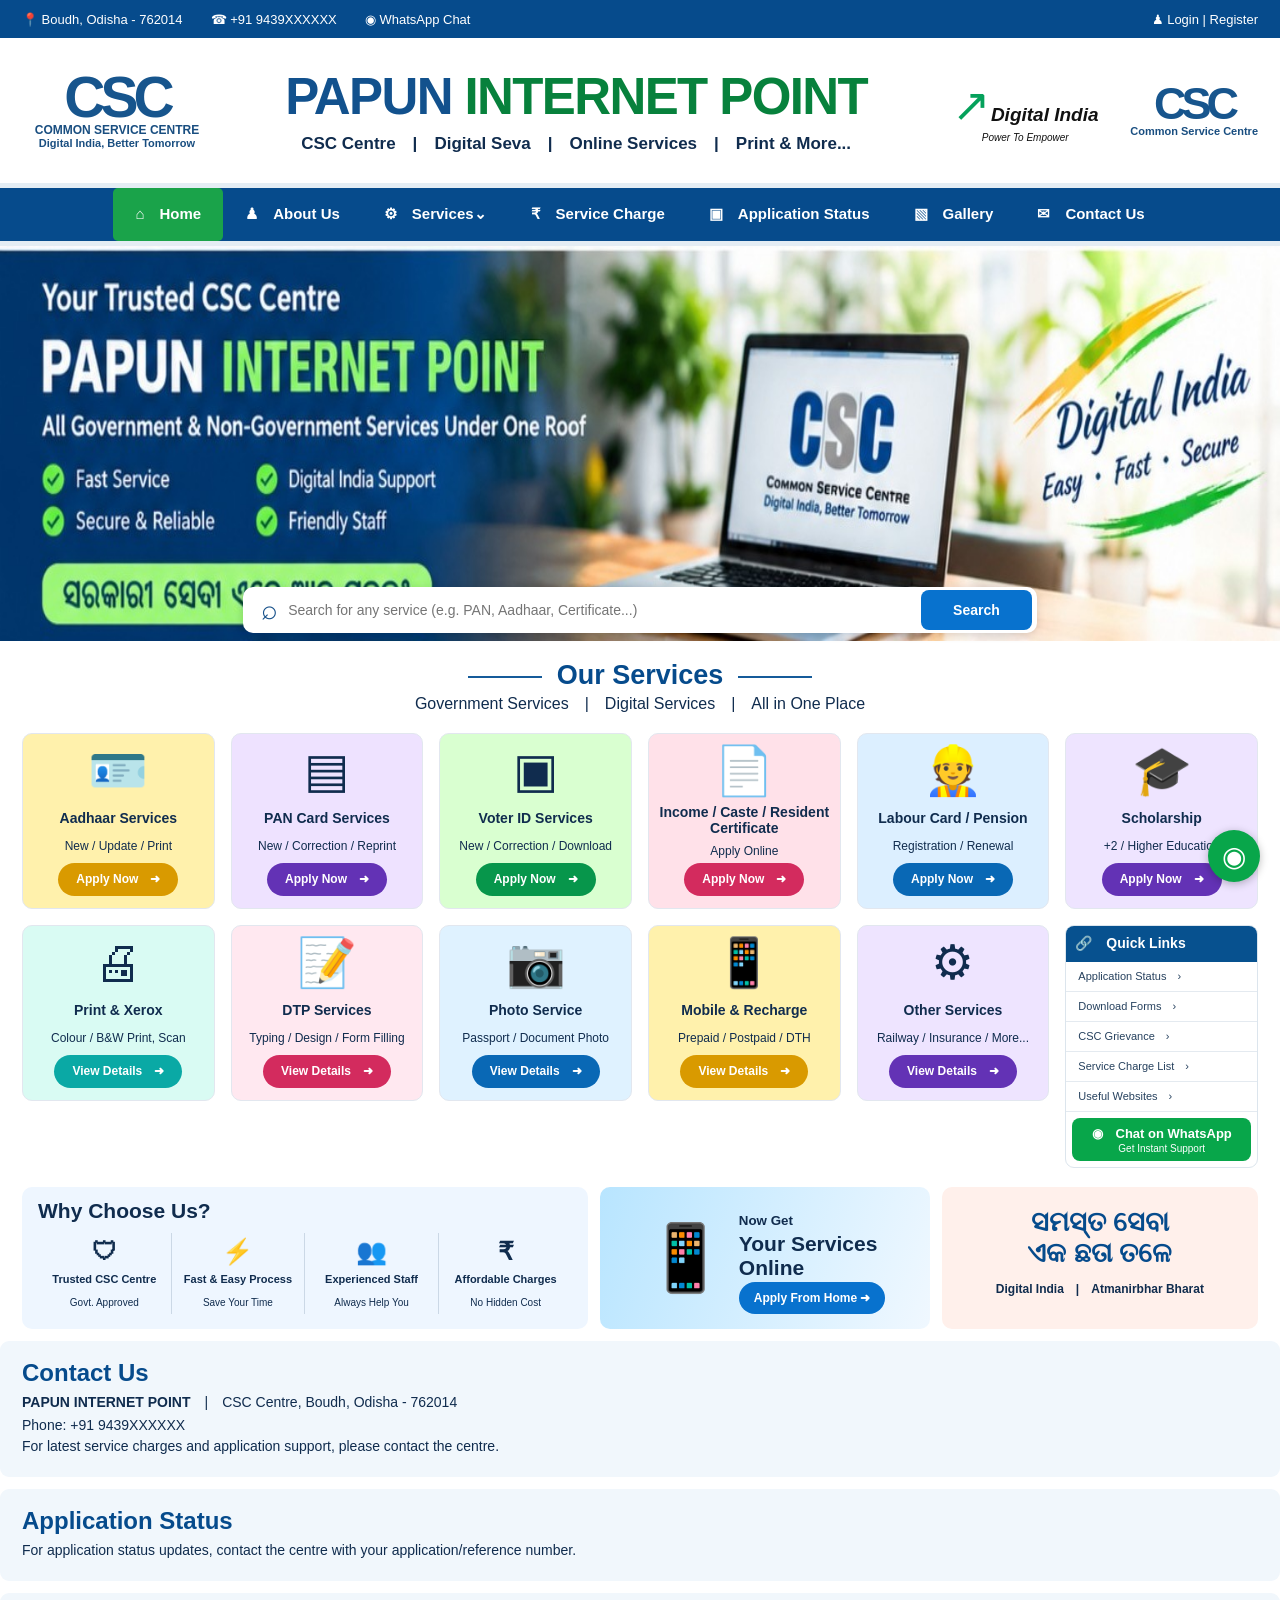
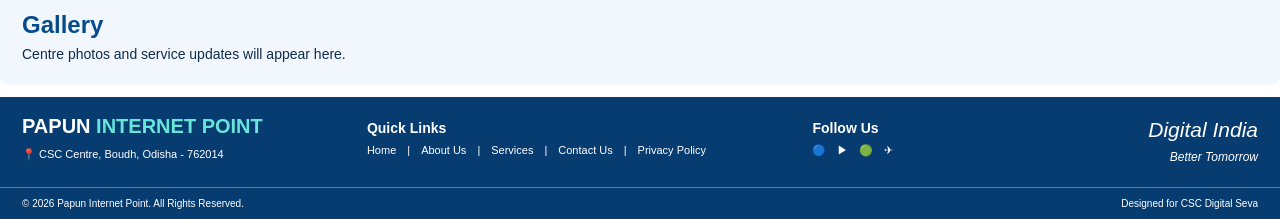
==== index.html @ e338c155 "Add files via upload" ====
<!doctype html>
<html lang="en">
<head>
<meta charset="utf-8"><meta name="viewport" content="width=device-width,initial-scale=1">
<title>Papun Internet Point | CSC Centre</title><link rel="stylesheet" href="style.css">
</head>
<body>
<div class="top"><span>📍 Boudh, Odisha - 762014</span><span>☎ +91 9439XXXXXX</span><a href="#" id="waTop">◉ WhatsApp Chat</a><span class="login"><a href="#login">♟ Login</a> | <a href="#register">Register</a></span></div>
<header class="head">
 <div class="csc"><b>CSC</b><strong>COMMON SERVICE CENTRE</strong><small>Digital India, Better Tomorrow</small></div>
 <div class="brand"><h1><span>PAPUN</span> <b>INTERNET POINT</b></h1><p>CSC Centre　|　Digital Seva　|　Online Services　|　Print &amp; More...</p></div>
 <div class="digital"><i>↗</i><b>Digital India</b><small>Power To Empower</small></div>
 <div class="csc smallcsc"><b>CSC</b><small>Common Service Centre</small></div>
</header>
<nav><button class="menubtn">☰ Menu</button><div class="navlinks">
<a class="active" href="#home">⌂　Home</a><a href="#about">♟　About Us</a><a href="#services">⚙　Services⌄</a><a href="#charges">₹　Service Charge</a><a href="#status">▣　Application Status</a><a href="#gallery">▧　Gallery</a><a href="#contact">✉　Contact Us</a>
</div></nav>
<main>
<section class="hero" id="home"><form class="search" id="searchForm"><span>⌕</span><input id="q" placeholder="Search for any service (e.g. PAN, Aadhaar, Certificate...)"><button>Search</button></form></section>
<section class="services" id="services"><div class="heading"><h2>Our Services</h2><p>Government Services　|　Digital Services　|　All in One Place</p></div>
<div class="cards" id="cards">
<article class="card yellow" data-k="aadhaar aadhar uidai update print"><div class="ico">🪪</div><h3>Aadhaar Services</h3><p>New / Update / Print</p><a href="#contact">Apply Now　➜</a></article>
<article class="card purple" data-k="pan card new correction reprint"><div class="ico">▤</div><h3>PAN Card Services</h3><p>New / Correction / Reprint</p><a href="#contact">Apply Now　➜</a></article>
<article class="card green" data-k="voter id election card"><div class="ico">▣</div><h3>Voter ID Services</h3><p>New / Correction / Download</p><a href="#contact">Apply Now　➜</a></article>
<article class="card pink" data-k="income caste resident certificate"><div class="ico">📄</div><h3>Income / Caste / Resident<br>Certificate</h3><p>Apply Online</p><a href="#contact">Apply Now　➜</a></article>
<article class="card blue" data-k="labour card pension"><div class="ico">👷</div><h3>Labour Card / Pension</h3><p>Registration / Renewal</p><a href="#contact">Apply Now　➜</a></article>
<article class="card lavender" data-k="scholarship +2 higher education"><div class="ico">🎓</div><h3>Scholarship</h3><p>+2 / Higher Education</p><a href="#contact">Apply Now　➜</a></article>
<article class="card mint" data-k="print xerox colour scan"><div class="ico">🖨</div><h3>Print &amp; Xerox</h3><p>Colour / B&amp;W Print, Scan</p><a href="#contact">View Details　➜</a></article>
<article class="card rose" data-k="dtp typing design form filling"><div class="ico">📝</div><h3>DTP Services</h3><p>Typing / Design / Form Filling</p><a href="#contact">View Details　➜</a></article>
<article class="card sky" data-k="photo passport document"><div class="ico">📷</div><h3>Photo Service</h3><p>Passport / Document Photo</p><a href="#contact">View Details　➜</a></article>
<article class="card yellow" data-k="mobile recharge prepaid postpaid dth"><div class="ico">📱</div><h3>Mobile &amp; Recharge</h3><p>Prepaid / Postpaid / DTH</p><a href="#contact">View Details　➜</a></article>
<article class="card lavender" data-k="other railway insurance"><div class="ico">⚙</div><h3>Other Services</h3><p>Railway / Insurance / More...</p><a href="#contact">View Details　➜</a></article>
<aside class="quick"><h3>🔗　Quick Links</h3><a href="#status">Application Status　›</a><a href="#contact">Download Forms　›</a><a href="#contact">CSC Grievance　›</a><a href="#charges">Service Charge List　›</a><a href="#contact">Useful Websites　›</a><a class="chat" id="waSide" href="#">◉　Chat on WhatsApp<small>Get Instant Support</small></a></aside>
</div></section>
<section class="bottom" id="about">
<div class="why"><h2>Why Choose Us?</h2><div class="whyrow"><div><b>🛡</b><strong>Trusted CSC Centre</strong><small>Govt. Approved</small></div><div><b>⚡</b><strong>Fast &amp; Easy Process</strong><small>Save Your Time</small></div><div><b>👥</b><strong>Experienced Staff</strong><small>Always Help You</small></div><div><b>₹</b><strong>Affordable Charges</strong><small>No Hidden Cost</small></div></div></div>
<div class="online"><span>📱</span><div><small>Now Get</small><h3>Your Services<br>Online</h3><a href="#contact">Apply From Home ➜</a></div></div>
<div class="odia"><h2>ସମସ୍ତ ସେବା<br>ଏକ ଛତା ତଳେ</h2><p>Digital India　|　Atmanirbhar Bharat</p></div>
</section>
<section class="contact" id="contact"><h2>Contact Us</h2><p><b>PAPUN INTERNET POINT</b>　|　CSC Centre, Boudh, Odisha - 762014</p><p>Phone: +91 9439XXXXXX</p><p id="charges">For latest service charges and application support, please contact the centre.</p></section>
<section class="contact" id="status"><h2>Application Status</h2><p>For application status updates, contact the centre with your application/reference number.</p></section>
<section class="contact" id="gallery"><h2>Gallery</h2><p>Centre photos and service updates will appear here.</p></section>
</main>
<footer><div class="foot"><div><h2>PAPUN <span>INTERNET POINT</span></h2><p>📍 CSC Centre, Boudh, Odisha - 762014</p></div><div><b>Quick Links</b><p><a href="#home">Home</a>　|　<a href="#about">About Us</a>　|　<a href="#services">Services</a>　|　<a href="#contact">Contact Us</a>　|　Privacy Policy</p></div><div><b>Follow Us</b><p>🔵　▶　🟢　✈</p></div><div class="footdigital">Digital India<br><small>Better Tomorrow</small></div></div><div class="copy"><span>© 2026 Papun Internet Point. All Rights Reserved.</span><span>Designed for CSC Digital Seva</span></div></footer>
<a class="floatwa" id="waFloat" href="#">◉</a>
<script src="script.js"></script>
</body></html>
---- style.css ----
*{box-sizing:border-box}html{scroll-behavior:smooth}body{margin:0;font-family:Arial,Helvetica,sans-serif;color:#102c4e;background:white}.top{height:38px;background:#064b8c;color:white;display:flex;align-items:center;gap:28px;padding:0 max(calc((100% - 1470px)/2),22px);font-size:13px}.top a{color:white;text-decoration:none}.login{margin-left:auto}.head{max-width:1470px;margin:auto;height:145px;padding:10px 22px;display:flex;align-items:center;justify-content:space-between;gap:20px}.csc{text-align:center;color:#194e80;min-width:190px}.csc>b{font-size:57px;letter-spacing:-5px;line-height:.9;display:block;color:#17558d}.csc strong{font-size:12px;display:block}.csc small{font-size:11px;display:block;font-weight:bold}.brand{text-align:center;flex:1}.brand h1{font-size:clamp(28px,4vw,51px);margin:0;color:#12518d;white-space:nowrap;letter-spacing:-1.6px}.brand h1 b{color:#07813c}.brand p{font-size:17px;font-weight:bold;margin:6px 0 0}.digital{min-width:170px;text-align:center;font-style:italic;color:#111}.digital i{font-size:46px;color:#05a15b;font-style:normal}.digital b{font-size:19px}.digital small{display:block;font-size:10px}.smallcsc{min-width:120px}.smallcsc b{font-size:45px}nav{background:#064b8c;border-top:5px solid #e4edf4;border-bottom:5px solid #e4edf4}.navlinks{max-width:1470px;margin:auto;display:flex;justify-content:center}.navlinks a{color:white;text-decoration:none;font-weight:bold;padding:17px 22px;font-size:15px;white-space:nowrap}.navlinks a:hover,.navlinks .active{background:#1aa34a;border-radius:5px}.menubtn{display:none}.hero{height:395px;background-image:url('hero-reference.jpg');background-size:100% 100%;background-position:center;position:relative}.search{position:absolute;bottom:8px;left:19%;width:62%;height:46px;background:white;border-radius:10px;display:flex;align-items:center;padding:4px 5px 4px 18px;box-shadow:0 2px 8px #0002}.search span{font-size:28px;color:#17518a}.search input{flex:1;min-width:0;border:0;outline:0;padding:10px;font-size:14px}.search button{background:#0872ce;color:white;border:0;border-radius:8px;padding:12px 32px;font-weight:bold;font-size:14px}.services{max-width:1470px;margin:auto;padding:19px 22px}.heading{text-align:center;margin-bottom:18px}.heading h2{font-size:27px;color:#064b8c;margin:0 0 3px}.heading h2:before,.heading h2:after{content:'';display:inline-block;width:74px;height:2px;background:#155b9a;vertical-align:middle;margin:0 15px}.heading p{margin:0;font-size:16px}.cards{display:grid;grid-template-columns:repeat(6,minmax(0,1fr));gap:16px}.card{height:176px;border-radius:10px;border:1px solid #e2e7ef;display:flex;flex-direction:column;align-items:center;justify-content:space-between;text-align:center;padding:12px 8px}.card .ico{font-size:48px;line-height:1.05}.card h3{font-size:14px;margin:3px 0}.card p{font-size:12px;margin:0}.card a{font-size:12px;text-decoration:none;color:white;background:#0968b5;padding:8px 18px;border-radius:18px;font-weight:bold}.yellow{background:#fff1ac}.purple{background:#eee2ff}.green{background:#d9ffd0}.pink{background:#ffe1e9}.blue{background:#dcefff}.lavender{background:#eee4ff}.mint{background:#d9fbf3}.rose{background:#ffe8f0}.sky{background:#dff2ff}.yellow a{background:#d99a00}.purple a,.lavender a{background:#6332b5}.green a{background:#07964b}.pink a,.rose a{background:#d32b5e}.mint a{background:#0aa9a5}.quick{grid-column:span 1;border:1px solid #dce5ed;border-radius:9px;overflow:hidden;background:#fff;min-height:176px}.quick h3{margin:0;background:#07518f;color:white;padding:9px;font-size:14px}.quick>a:not(.chat){display:block;padding:7px 12px;border-bottom:1px solid #e4eaf0;text-decoration:none;color:#26415e;font-size:11px}.chat{display:block;margin:6px;background:#08a64a;color:white;text-align:center;padding:7px;text-decoration:none;border-radius:8px;font-weight:bold;font-size:13px}.chat small{display:block;font-size:10px;font-weight:normal}.bottom{max-width:1470px;margin:0 auto 12px;padding:0 22px;display:grid;grid-template-columns:2.15fr 1.25fr 1.2fr;gap:12px}.why,.online,.odia{min-height:142px;border-radius:10px;overflow:hidden}.why{background:#eef6ff;padding:12px 16px}.why h2{font-size:21px;margin:0 0 10px}.whyrow{display:grid;grid-template-columns:repeat(4,1fr)}.whyrow div{text-align:center;border-right:1px solid #cbd8e6;padding:4px}.whyrow div:last-child{border:0}.whyrow b{display:block;font-size:25px}.whyrow strong{display:block;font-size:11px;margin:7px 0}.whyrow small{font-size:10px}.online{background:linear-gradient(110deg,#b8e5ff,#f0f8ff);display:flex;align-items:center;justify-content:center;gap:13px}.online>span{font-size:65px}.online small{font-weight:bold}.online h3{font-size:21px;margin:3px 0 8px}.online a{background:#0872ce;color:white;text-decoration:none;border-radius:18px;padding:9px 15px;font-size:12px;font-weight:bold}.odia{background:#fff0eb;text-align:center;display:flex;flex-direction:column;justify-content:center}.odia h2{font-size:27px;color:#064b8c;margin:0}.odia p{font-size:12px;font-weight:bold}.contact{max-width:1426px;margin:12px auto;padding:18px 22px;background:#f1f7fc;border-radius:9px}.contact h2{margin:0 0 7px;color:#064b8c}.contact p{font-size:14px;margin:5px 0}footer{background:#073c70;color:white}.foot{max-width:1470px;margin:auto;padding:18px 22px;display:grid;grid-template-columns:1.3fr 1.7fr 1fr .7fr;gap:18px;align-items:center}.foot h2{font-size:20px;margin:0 0 7px}.foot h2 span{color:#69e4db}.foot b{font-size:14px}.foot p{font-size:11px;line-height:1.8;margin:4px 0}.foot a{color:white;text-decoration:none}.footdigital{text-align:right;font-size:21px;font-style:italic}.footdigital small{font-size:12px}.copy{max-width:1470px;margin:auto;border-top:1px solid #ffffff55;padding:10px 22px;display:flex;justify-content:space-between;font-size:10px}.floatwa{position:fixed;right:20px;bottom:18px;background:#08a64a;color:white;width:52px;height:52px;border-radius:50%;display:grid;place-items:center;text-decoration:none;font-size:28px;box-shadow:0 2px 9px #0004;z-index:5}@media(max-width:1050px){.csc,.smallcsc{display:none}.brand h1{font-size:35px}.navlinks a{padding:15px 10px;font-size:12px}.cards{grid-template-columns:repeat(3,1fr)}.bottom{grid-template-columns:1fr 1fr}.odia{display:none}}@media(max-width:650px){.top{height:auto;min-height:35px;gap:8px;flex-wrap:wrap;padding:7px 10px;font-size:10px}.login{margin-left:0}.head{height:82px;padding:8px}.brand h1{font-size:24px;white-space:normal;line-height:1}.brand p{font-size:10px}.digital{display:none}.menubtn{display:block;width:100%;padding:11px;background:#064b8c;color:white;border:0;text-align:left;font-weight:bold}.navlinks{display:none;flex-direction:column}.navlinks.open{display:flex}.navlinks a{padding:12px 16px}.hero{height:245px;background-size:auto 100%;background-position:center}.search{left:3%;width:94%;height:40px;bottom:7px;padding-left:9px}.search input{font-size:10px;padding:6px}.search button{padding:10px 12px;font-size:11px}.services{padding:15px 10px}.heading h2{font-size:22px}.heading h2:before,.heading h2:after{width:25px;margin:0 6px}.heading p{font-size:11px}.cards{grid-template-columns:repeat(2,minmax(0,1fr));gap:9px}.card{height:158px;padding:10px 5px}.card .ico{font-size:40px}.card h3{font-size:12px}.card p{font-size:10px}.card a{font-size:10px;padding:7px 12px}.quick{grid-column:span 2}.bottom{grid-template-columns:1fr;padding:0 10px}.whyrow strong{font-size:9px}.whyrow small{font-size:9px}.online{min-height:130px}.foot{grid-template-columns:1fr 1fr;padding:16px 12px}.footdigital{display:none}.copy{padding:9px 12px;gap:6px;flex-direction:column;font-size:9px}.contact{margin:10px;padding:14px}.floatwa{right:12px;bottom:12px}}
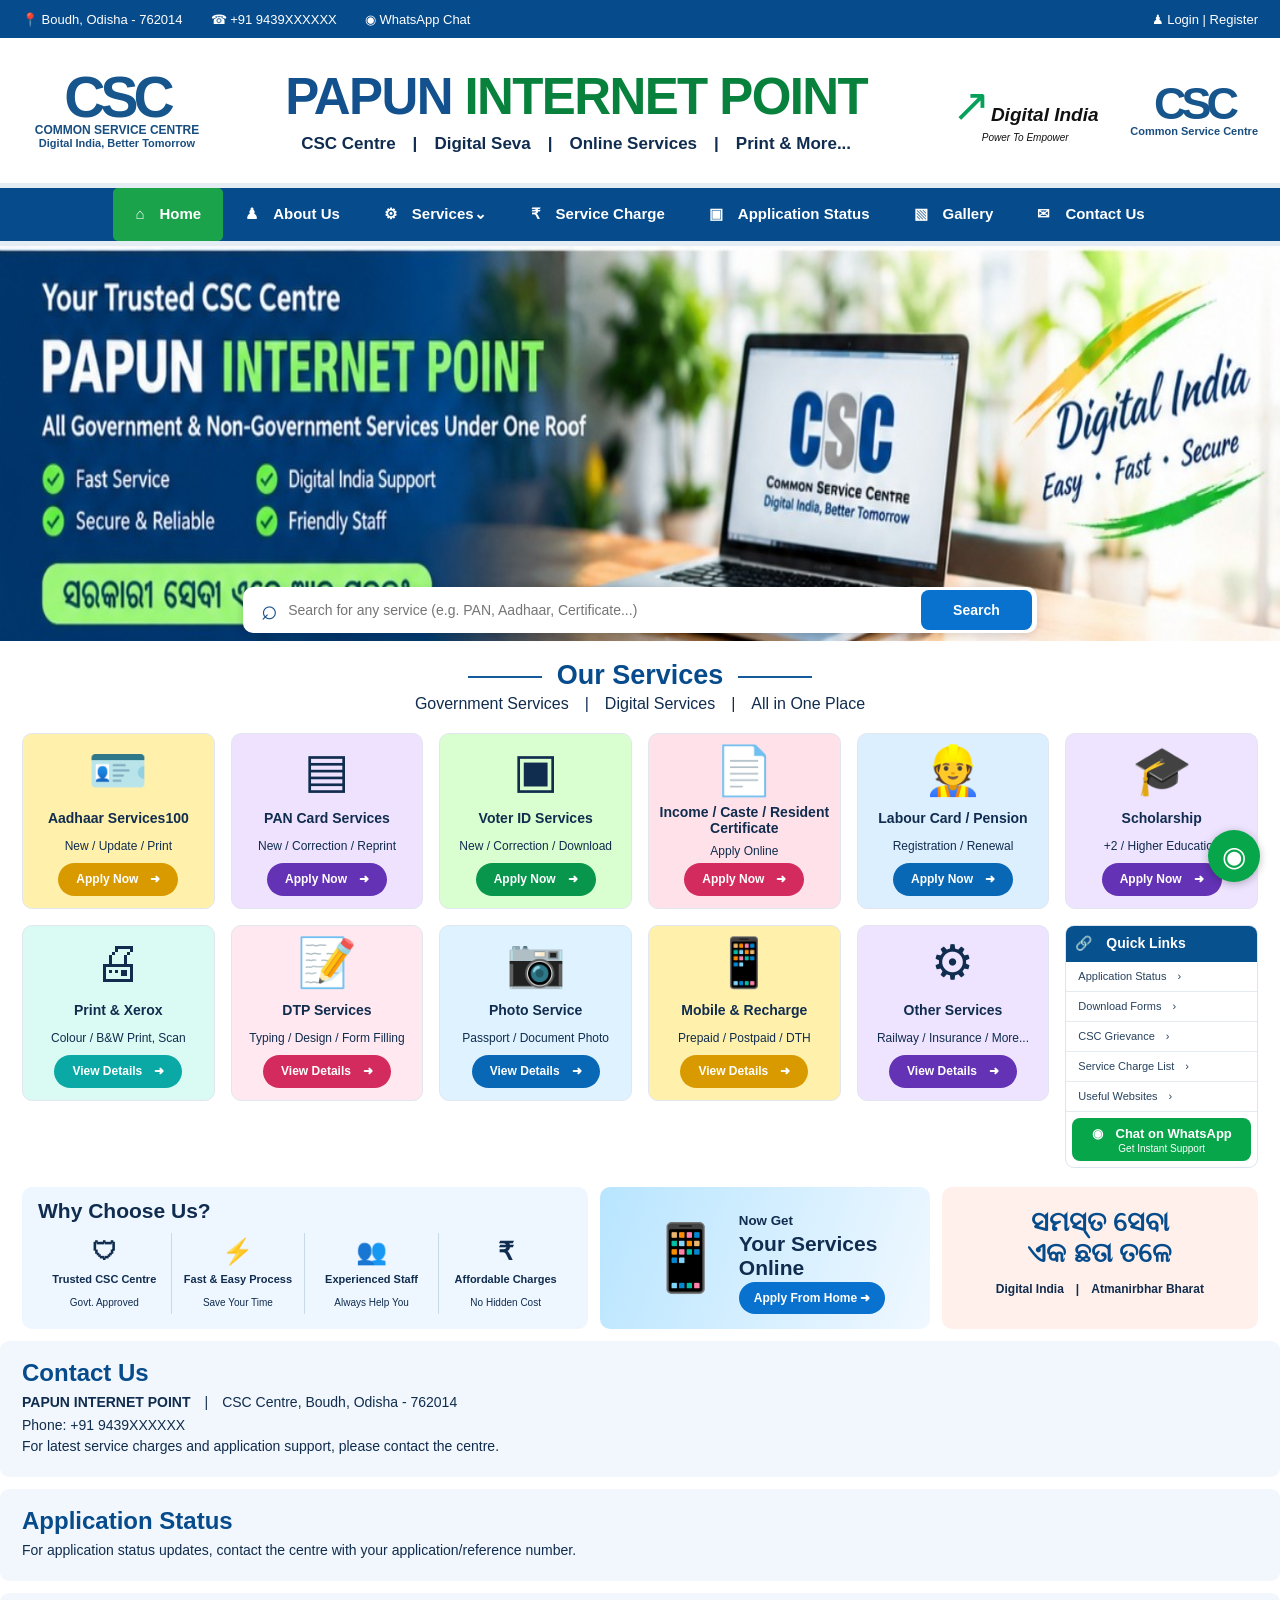
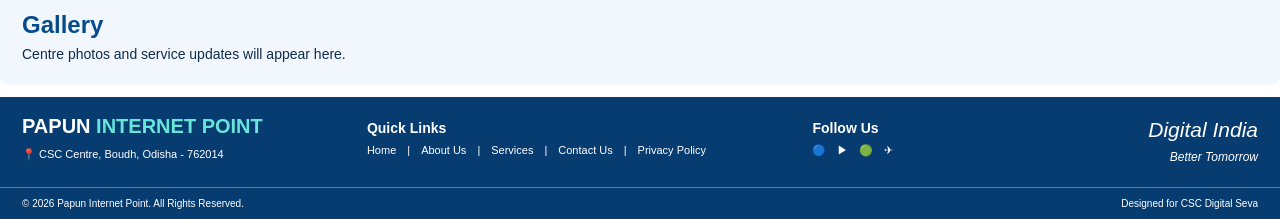
==== commit 316d4fc6: "Update index.html" ====
--- a/index.html
+++ b/index.html
@@ -19,7 +19,7 @@
 <section class="hero" id="home"><form class="search" id="searchForm"><span>⌕</span><input id="q" placeholder="Search for any service (e.g. PAN, Aadhaar, Certificate...)"><button>Search</button></form></section>
 <section class="services" id="services"><div class="heading"><h2>Our Services</h2><p>Government Services　|　Digital Services　|　All in One Place</p></div>
 <div class="cards" id="cards">
-<article class="card yellow" data-k="aadhaar aadhar uidai update print"><div class="ico">🪪</div><h3>Aadhaar Services</h3><p>New / Update / Print</p><a href="#contact">Apply Now　➜</a></article>
+<article class="card yellow" data-k="aadhaar aadhar uidai update print"><div class="ico">🪪</div><h3>Aadhaar Services100</h3><p>New / Update / Print</p><a href="#contact">Apply Now　➜</a></article>
 <article class="card purple" data-k="pan card new correction reprint"><div class="ico">▤</div><h3>PAN Card Services</h3><p>New / Correction / Reprint</p><a href="#contact">Apply Now　➜</a></article>
 <article class="card green" data-k="voter id election card"><div class="ico">▣</div><h3>Voter ID Services</h3><p>New / Correction / Download</p><a href="#contact">Apply Now　➜</a></article>
 <article class="card pink" data-k="income caste resident certificate"><div class="ico">📄</div><h3>Income / Caste / Resident<br>Certificate</h3><p>Apply Online</p><a href="#contact">Apply Now　➜</a></article>
@@ -44,4 +44,4 @@
 <footer><div class="foot"><div><h2>PAPUN <span>INTERNET POINT</span></h2><p>📍 CSC Centre, Boudh, Odisha - 762014</p></div><div><b>Quick Links</b><p><a href="#home">Home</a>　|　<a href="#about">About Us</a>　|　<a href="#services">Services</a>　|　<a href="#contact">Contact Us</a>　|　Privacy Policy</p></div><div><b>Follow Us</b><p>🔵　▶　🟢　✈</p></div><div class="footdigital">Digital India<br><small>Better Tomorrow</small></div></div><div class="copy"><span>© 2026 Papun Internet Point. All Rights Reserved.</span><span>Designed for CSC Digital Seva</span></div></footer>
 <a class="floatwa" id="waFloat" href="#">◉</a>
 <script src="script.js"></script>
-</body></html>+</body></html>
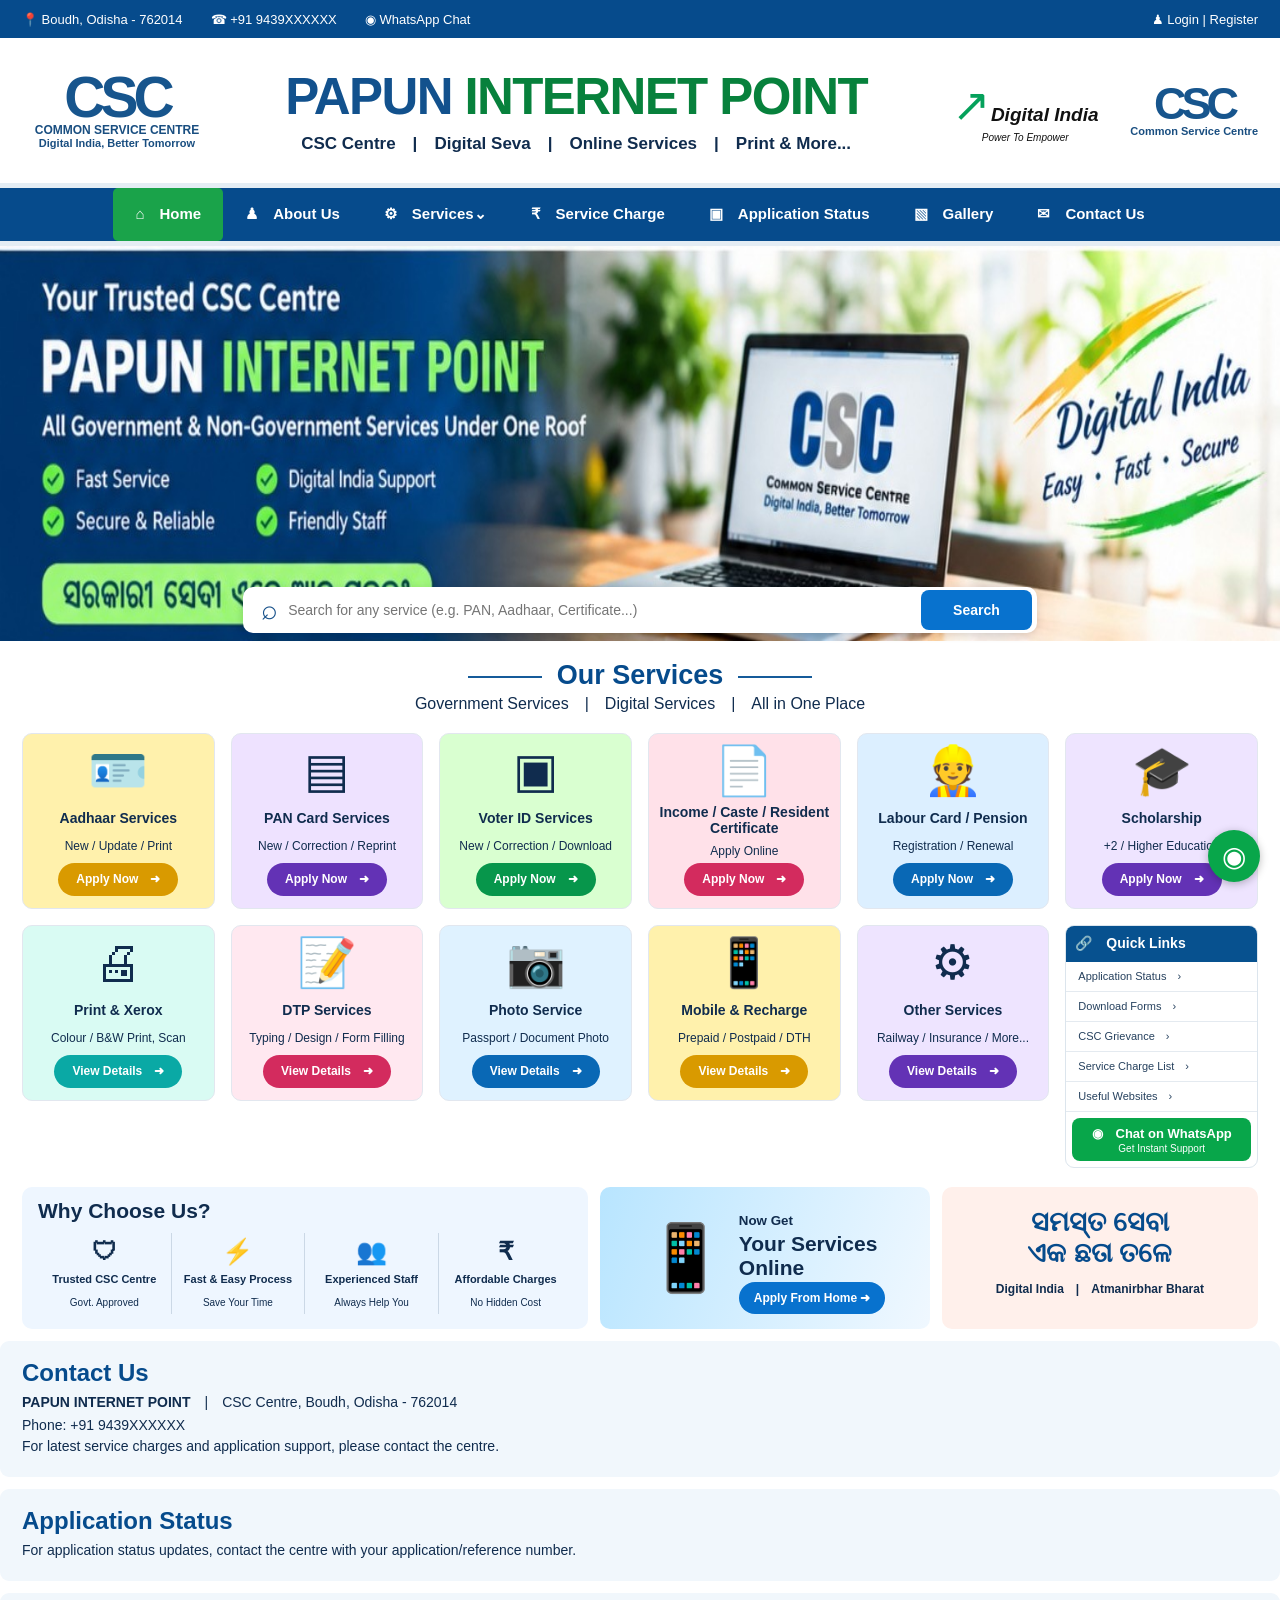
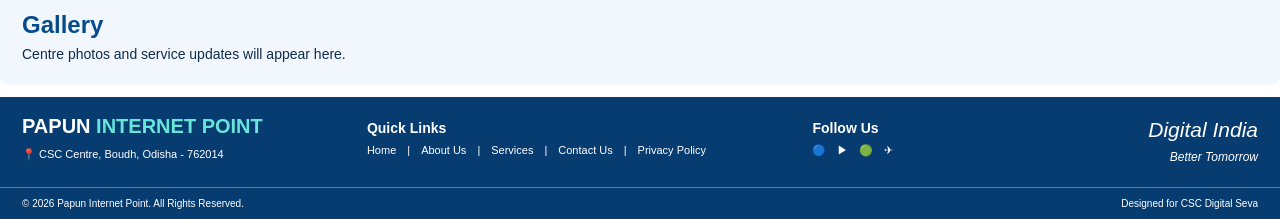
==== commit 7c133da6: "Update index.html" ====
--- a/index.html
+++ b/index.html
@@ -19,7 +19,7 @@
 <section class="hero" id="home"><form class="search" id="searchForm"><span>⌕</span><input id="q" placeholder="Search for any service (e.g. PAN, Aadhaar, Certificate...)"><button>Search</button></form></section>
 <section class="services" id="services"><div class="heading"><h2>Our Services</h2><p>Government Services　|　Digital Services　|　All in One Place</p></div>
 <div class="cards" id="cards">
-<article class="card yellow" data-k="aadhaar aadhar uidai update print"><div class="ico">🪪</div><h3>Aadhaar Services100</h3><p>New / Update / Print</p><a href="#contact">Apply Now　➜</a></article>
+<article class="card yellow" data-k="aadhaar aadhar uidai update print"><div class="ico">🪪</div><h3>Aadhaar Services</h3><p>New / Update / Print</p><a href="#contact">Apply Now　➜</a></article>
 <article class="card purple" data-k="pan card new correction reprint"><div class="ico">▤</div><h3>PAN Card Services</h3><p>New / Correction / Reprint</p><a href="#contact">Apply Now　➜</a></article>
 <article class="card green" data-k="voter id election card"><div class="ico">▣</div><h3>Voter ID Services</h3><p>New / Correction / Download</p><a href="#contact">Apply Now　➜</a></article>
 <article class="card pink" data-k="income caste resident certificate"><div class="ico">📄</div><h3>Income / Caste / Resident<br>Certificate</h3><p>Apply Online</p><a href="#contact">Apply Now　➜</a></article>
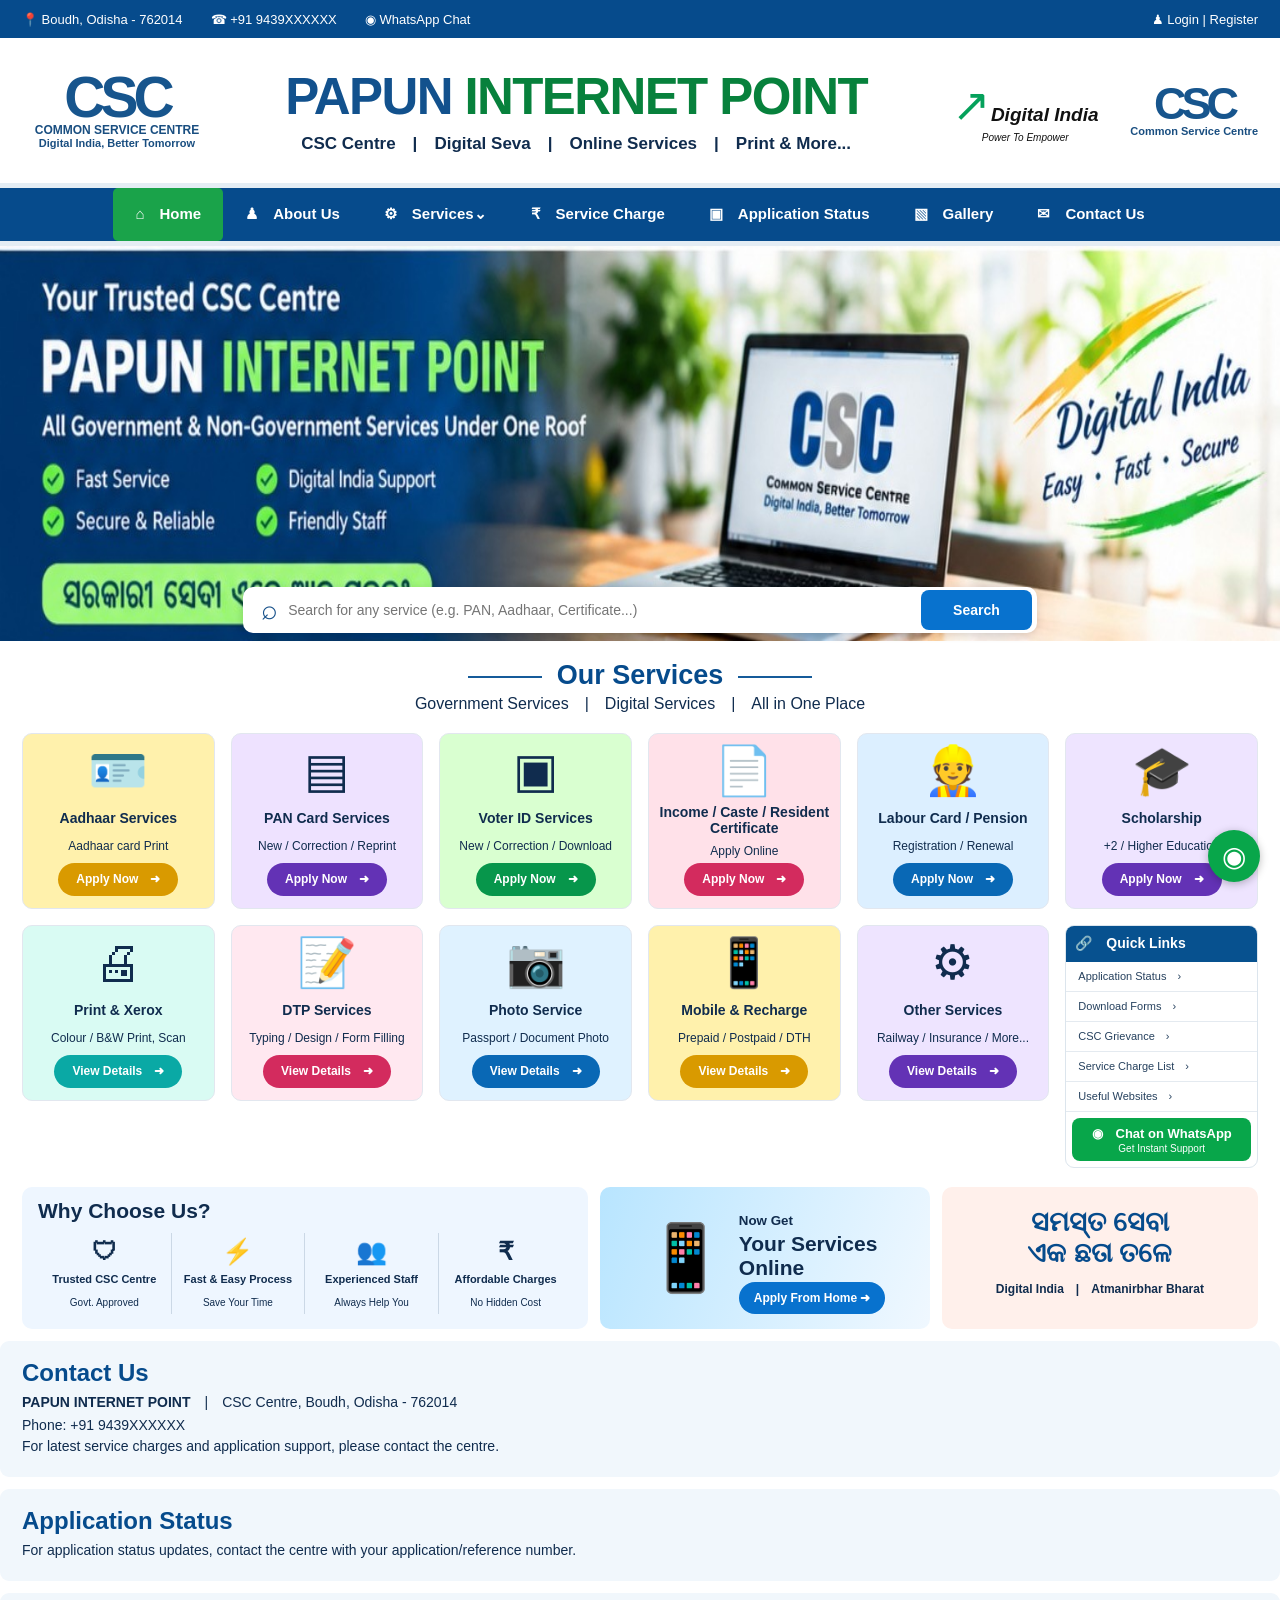
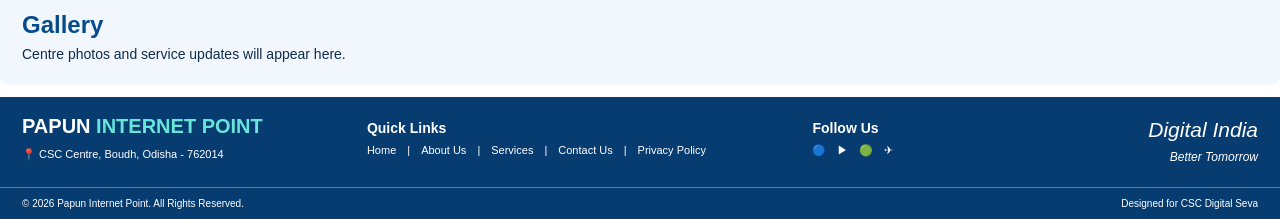
==== commit 9c3bd930: "Update index.html" ====
--- a/index.html
+++ b/index.html
@@ -19,7 +19,7 @@
 <section class="hero" id="home"><form class="search" id="searchForm"><span>⌕</span><input id="q" placeholder="Search for any service (e.g. PAN, Aadhaar, Certificate...)"><button>Search</button></form></section>
 <section class="services" id="services"><div class="heading"><h2>Our Services</h2><p>Government Services　|　Digital Services　|　All in One Place</p></div>
 <div class="cards" id="cards">
-<article class="card yellow" data-k="aadhaar aadhar uidai update print"><div class="ico">🪪</div><h3>Aadhaar Services</h3><p>New / Update / Print</p><a href="#contact">Apply Now　➜</a></article>
+<article class="card yellow" data-k="aadhaar aadhar uidai update print"><div class="ico">🪪</div><h3>Aadhaar Services</h3><p>Aadhaar card Print</p><a href="#contact">Apply Now　➜</a></article>
 <article class="card purple" data-k="pan card new correction reprint"><div class="ico">▤</div><h3>PAN Card Services</h3><p>New / Correction / Reprint</p><a href="#contact">Apply Now　➜</a></article>
 <article class="card green" data-k="voter id election card"><div class="ico">▣</div><h3>Voter ID Services</h3><p>New / Correction / Download</p><a href="#contact">Apply Now　➜</a></article>
 <article class="card pink" data-k="income caste resident certificate"><div class="ico">📄</div><h3>Income / Caste / Resident<br>Certificate</h3><p>Apply Online</p><a href="#contact">Apply Now　➜</a></article>
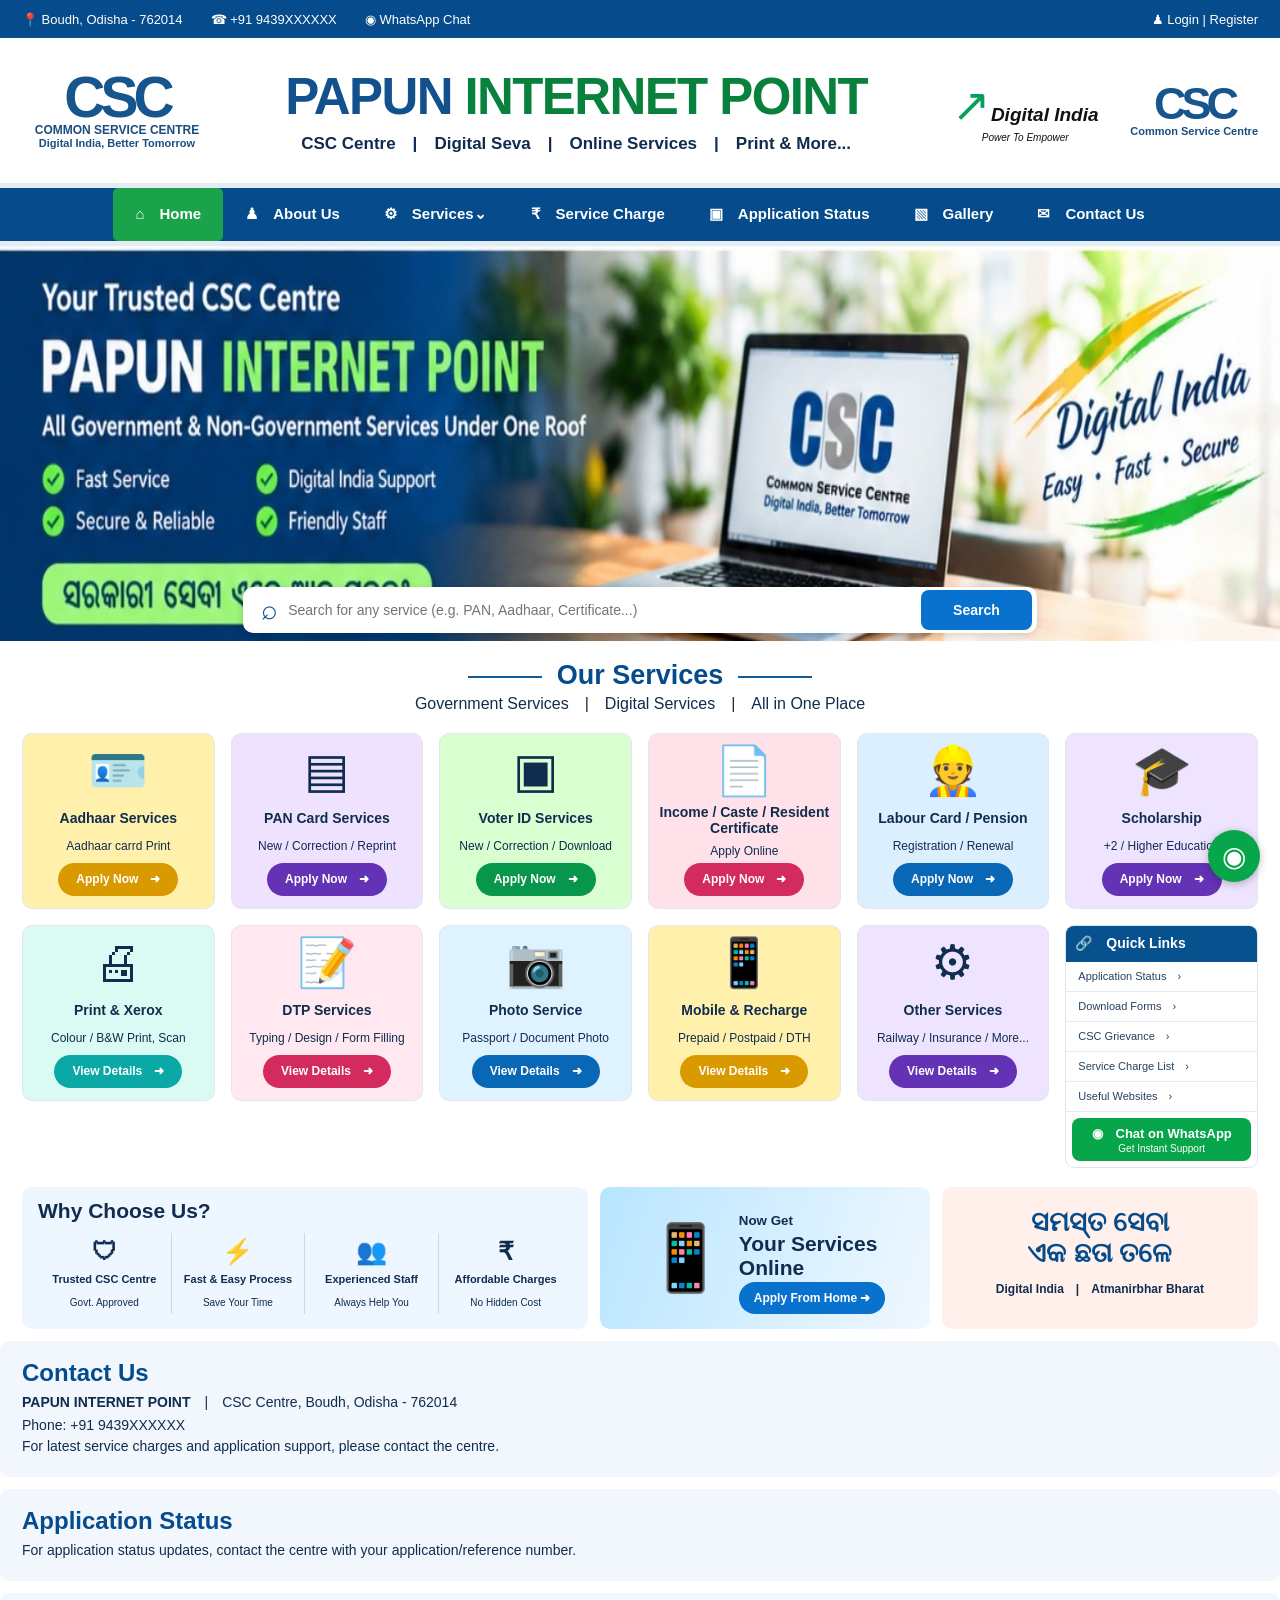
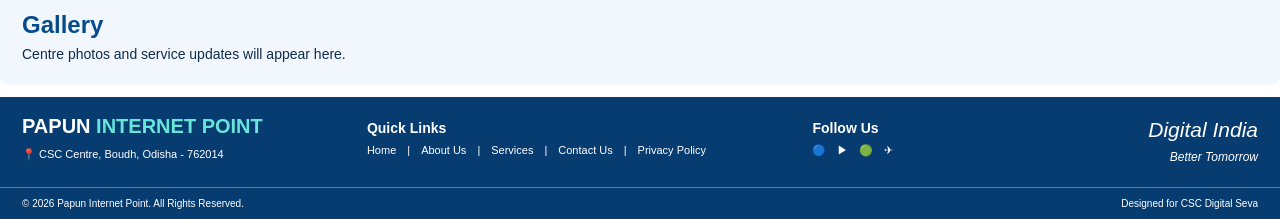
==== commit c2509609: "Update index.html" ====
--- a/index.html
+++ b/index.html
@@ -19,7 +19,7 @@
 <section class="hero" id="home"><form class="search" id="searchForm"><span>⌕</span><input id="q" placeholder="Search for any service (e.g. PAN, Aadhaar, Certificate...)"><button>Search</button></form></section>
 <section class="services" id="services"><div class="heading"><h2>Our Services</h2><p>Government Services　|　Digital Services　|　All in One Place</p></div>
 <div class="cards" id="cards">
-<article class="card yellow" data-k="aadhaar aadhar uidai update print"><div class="ico">🪪</div><h3>Aadhaar Services</h3><p>Aadhaar card Print</p><a href="#contact">Apply Now　➜</a></article>
+<article class="card yellow" data-k="aadhaar aadhar uidai update print"><div class="ico">🪪</div><h3>Aadhaar Services</h3><p>Aadhaar carrd Print</p><a href="#contact">Apply Now　➜</a></article>
 <article class="card purple" data-k="pan card new correction reprint"><div class="ico">▤</div><h3>PAN Card Services</h3><p>New / Correction / Reprint</p><a href="#contact">Apply Now　➜</a></article>
 <article class="card green" data-k="voter id election card"><div class="ico">▣</div><h3>Voter ID Services</h3><p>New / Correction / Download</p><a href="#contact">Apply Now　➜</a></article>
 <article class="card pink" data-k="income caste resident certificate"><div class="ico">📄</div><h3>Income / Caste / Resident<br>Certificate</h3><p>Apply Online</p><a href="#contact">Apply Now　➜</a></article>
